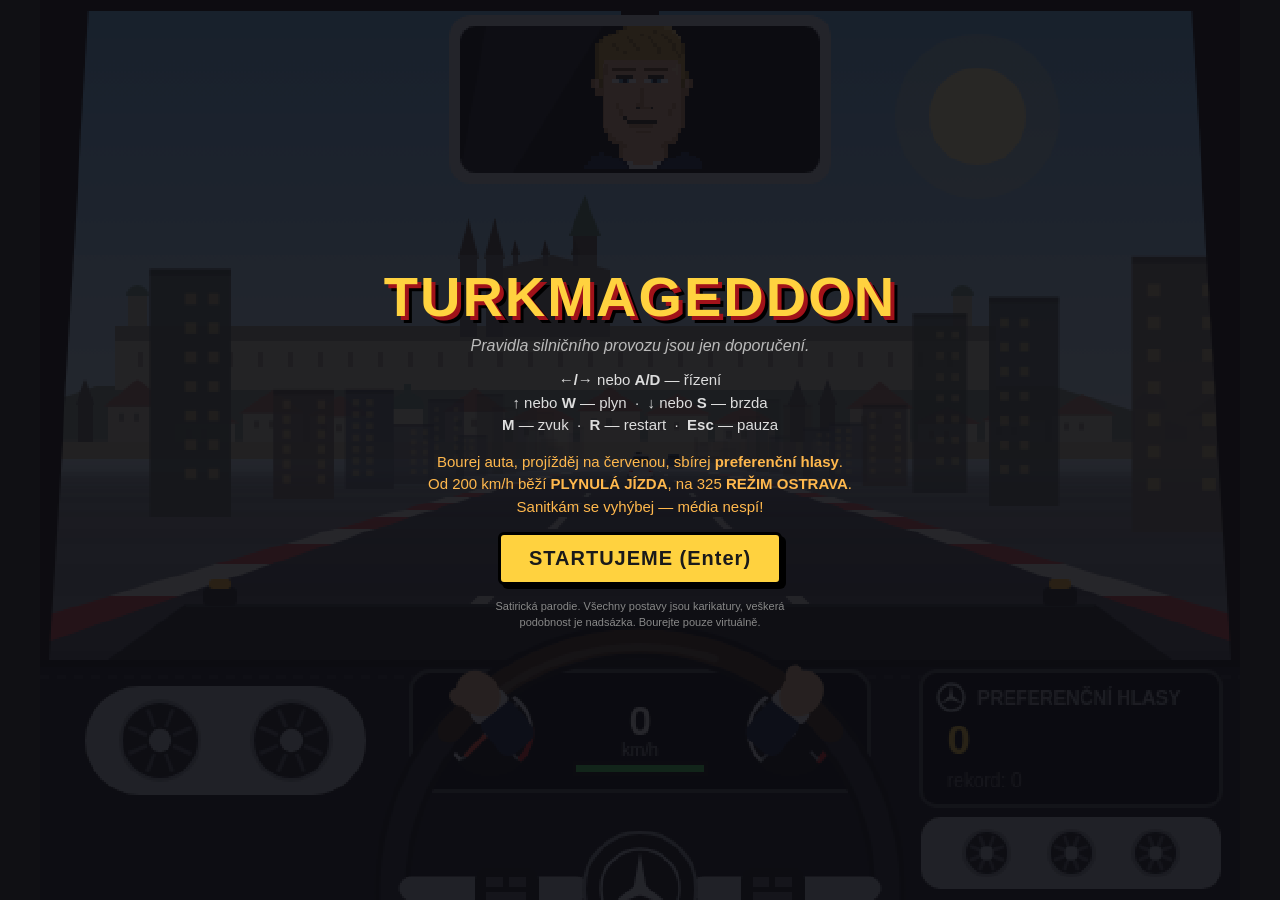
==== index.html @ a4cda60c "Dotykové ovládání pro telefony - index.html + css: překryvná tlačítka ◀ ▶ (řízení, vlevo dole),   ▲ " ====
<!DOCTYPE html>
<html lang="cs">
<head>
<meta charset="utf-8">
<meta name="viewport" content="width=device-width, initial-scale=1, user-scalable=no">
<title>Turkmageddon — Grand Turek Auto</title>
<link rel="stylesheet" href="css/style.css">
</head>
<body>
<div id="game-wrap">
  <canvas id="game" width="640" height="480"></canvas>

  <div id="touch-ui">
    <button class="tbtn" id="t-left">&#9664;</button>
    <button class="tbtn" id="t-right">&#9654;</button>
    <button class="tbtn" id="t-brake">&#9660;</button>
    <button class="tbtn" id="t-gas">&#9650;</button>
    <button class="tbtn tbtn-pause" id="t-pause">&#10074;&#10074;</button>
  </div>

  <div id="overlay-start" class="overlay">
    <h1>TURKMAGEDDON</h1>
    <p class="tagline">Pravidla silničního provozu jsou jen doporučení.</p>
    <div class="controls">
      <p><b>&larr;/&rarr;</b> nebo <b>A/D</b> — řízení</p>
      <p><b>&uarr;</b> nebo <b>W</b> — plyn &nbsp;·&nbsp; <b>&darr;</b> nebo <b>S</b> — brzda</p>
      <p><b>M</b> — zvuk &nbsp;·&nbsp; <b>R</b> — restart &nbsp;·&nbsp; <b>Esc</b> — pauza</p>
      <p class="touch-note">Na mobilu: <b>&#9664; &#9654;</b> řízení
        &nbsp;·&nbsp; <b>&#9650;</b> plyn &nbsp;·&nbsp; <b>&#9660;</b> brzda</p>
    </div>
    <p class="rules">Bourej auta, projížděj na červenou, sbírej <b>preferenční hlasy</b>.<br>
      Od 200 km/h běží <b>PLYNULÁ JÍZDA</b>, na 325 <b>REŽIM OSTRAVA</b>.<br>
      Sanitkám se vyhýbej — média nespí!</p>
    <button id="btn-start">STARTUJEME (Enter)</button>
    <p class="disclaimer">Satirická parodie. Všechny postavy jsou karikatury,
      veškerá podobnost je nadsázka. Bourejte pouze virtuálně.</p>
  </div>

  <div id="overlay-over" class="overlay hidden">
    <div class="newspaper">
      <div class="np-head">DENÍK ŠROT</div>
      <div class="np-date">mimořádné vydání &nbsp;·&nbsp; 5 Kč</div>
      <h2 id="np-headline">PILOT T. DOJEZDIL!</h2>
      <p id="np-stats">…</p>
      <p id="np-best" class="np-best"></p>
    </div>
    <button id="btn-restart">REZIGNACE?<span class="btn-sub">SPIRÁLA REALISMU POKRAČUJE (R)</span></button>
  </div>
</div>

<script src="js/face.js"></script>
<script src="js/audio.js"></script>
<script src="js/turkmageddon.js"></script>
</body>
</html>
---- css/style.css ----
* { margin: 0; padding: 0; box-sizing: border-box; }

html, body {
  height: 100%;
  background: #101014;
  color: #eee;
  font-family: "Arial Narrow", Arial, sans-serif;
  overflow: hidden;
}

body {
  display: flex;
  align-items: center;
  justify-content: center;
}

#game-wrap {
  position: relative;
  touch-action: none;
}

#game {
  display: block;
  background: #202028;
  image-rendering: pixelated;
}

.overlay {
  position: absolute;
  inset: 0;
  display: flex;
  flex-direction: column;
  align-items: center;
  justify-content: center;
  gap: 14px;
  text-align: center;
  background: rgba(12, 12, 18, 0.88);
  padding: 24px;
}

.overlay.hidden { display: none; }

.overlay h1 {
  font-size: 56px;
  line-height: 0.95;
  letter-spacing: 2px;
  color: #ffd23f;
  text-shadow: 4px 4px 0 #a1121a, 7px 7px 0 #000;
}

.tagline { font-style: italic; color: #bbb; }

.controls p, .rules { font-size: 15px; line-height: 1.5; color: #ddd; }

.rules { color: #ffb84d; }

button {
  font: bold 20px "Arial Narrow", Arial, sans-serif;
  letter-spacing: 1px;
  padding: 12px 28px;
  border: 3px solid #000;
  border-radius: 6px;
  background: #ffd23f;
  color: #1a1a1a;
  cursor: pointer;
  box-shadow: 4px 4px 0 #000;
}
button:hover { transform: translate(-1px, -1px); box-shadow: 5px 5px 0 #000; }
button:active { transform: translate(2px, 2px); box-shadow: 1px 1px 0 #000; }

.btn-sub {
  display: block;
  font-size: 13px;
  letter-spacing: 0.5px;
  margin-top: 3px;
}

/* Dotykové ovládání — zobrazí se jen na dotykových zařízeních */
#touch-ui { display: none; }
body.touch #touch-ui { display: block; }

.touch-note { display: none; font-size: 14px; color: #ddd; }
body.touch .touch-note { display: block; }

.tbtn {
  position: absolute;
  z-index: 6;
  width: 70px;
  height: 70px;
  border-radius: 14px;
  border: 2px solid #000;
  background: rgba(18, 18, 24, 0.55);
  color: #ffd23f;
  font: bold 26px Arial, sans-serif;
  box-shadow: 2px 2px 0 rgba(0, 0, 0, 0.6);
  padding: 0;
  user-select: none;
  -webkit-user-select: none;
  -webkit-tap-highlight-color: transparent;
  touch-action: none;
}
.tbtn:hover { transform: none; box-shadow: 2px 2px 0 rgba(0, 0, 0, 0.6); }
.tbtn:active {
  background: rgba(255, 210, 63, 0.3);
  transform: none;
  box-shadow: 2px 2px 0 rgba(0, 0, 0, 0.6);
}
#t-left  { left: 12px;  bottom: 12px; }
#t-right { left: 92px;  bottom: 12px; }
#t-gas   { right: 12px; bottom: 12px; }
#t-brake { right: 92px; bottom: 12px; }
.tbtn-pause {
  top: 10px;
  right: 10px;
  width: 46px;
  height: 46px;
  font-size: 15px;
}

.disclaimer {
  font-size: 11px;
  color: #888;
  max-width: 340px;
  line-height: 1.4;
}

/* Game-over newspaper */
.newspaper {
  background: #f4ecd8;
  color: #17130c;
  width: 360px;
  padding: 16px 18px 20px;
  border: 2px solid #17130c;
  box-shadow: 6px 6px 0 #000;
  transform: rotate(-1.5deg);
}

.np-head {
  font-size: 40px;
  font-weight: bold;
  letter-spacing: 3px;
  border-bottom: 3px double #17130c;
  padding-bottom: 4px;
}

.np-date {
  font-size: 11px;
  border-bottom: 1px solid #17130c;
  padding: 3px 0 5px;
  margin-bottom: 10px;
  letter-spacing: 1px;
}

.newspaper h2 {
  font-size: 27px;
  line-height: 1.05;
  margin-bottom: 10px;
  text-transform: uppercase;
}

#np-stats { font-size: 15px; line-height: 1.55; }

.np-best { margin-top: 8px; font-weight: bold; font-size: 14px; }
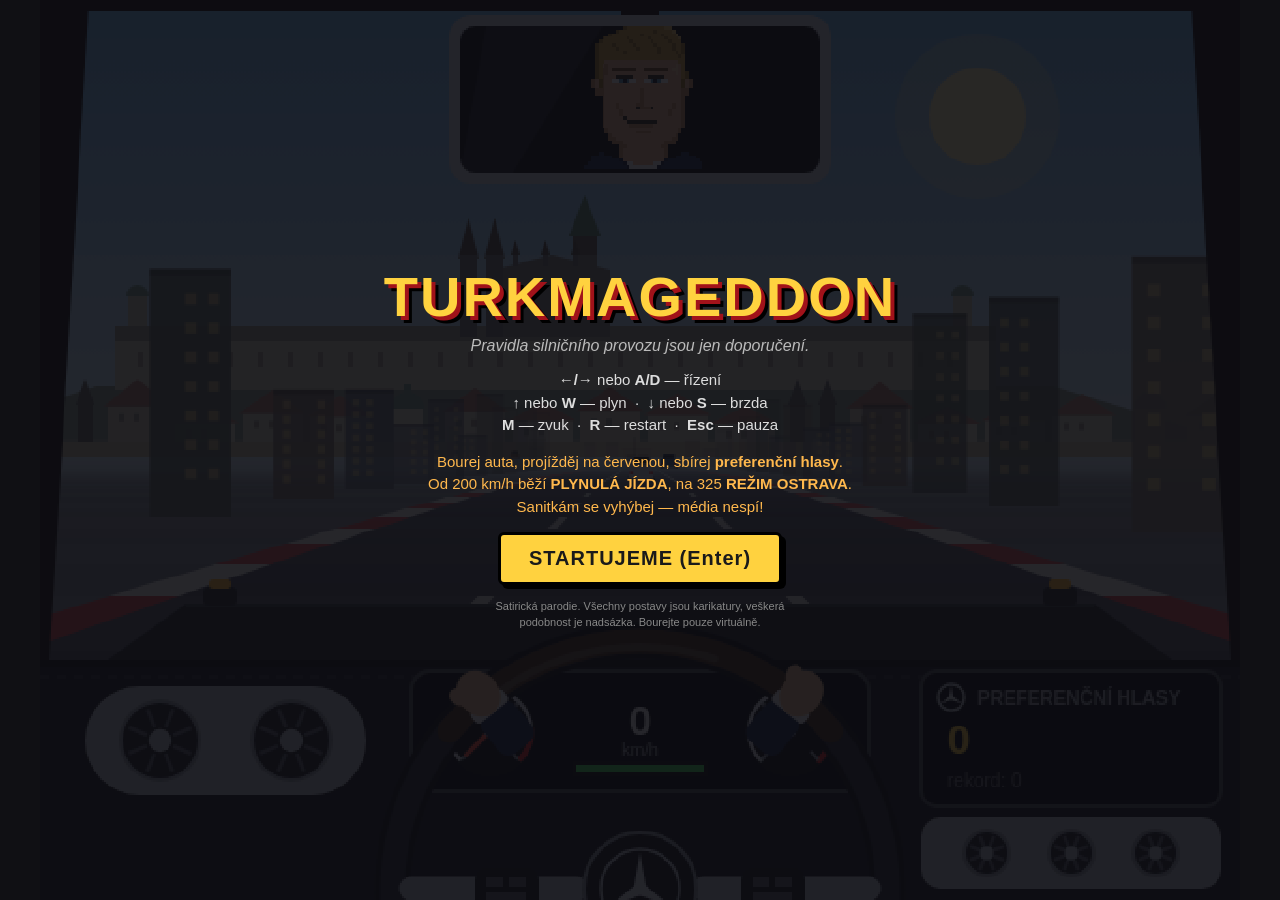
==== commit 919c7fca: "Mobilní ovládání předěláno na plovoucí joystick - js/turkmageddon.js: dotyk kdekoli na plátně založí" ====
--- a/index.html
+++ b/index.html
@@ -11,10 +11,6 @@
   <canvas id="game" width="640" height="480"></canvas>
 
   <div id="touch-ui">
-    <button class="tbtn" id="t-left">&#9664;</button>
-    <button class="tbtn" id="t-right">&#9654;</button>
-    <button class="tbtn" id="t-brake">&#9660;</button>
-    <button class="tbtn" id="t-gas">&#9650;</button>
     <button class="tbtn tbtn-pause" id="t-pause">&#10074;&#10074;</button>
   </div>
 
@@ -25,8 +21,9 @@
       <p><b>&larr;/&rarr;</b> nebo <b>A/D</b> — řízení</p>
       <p><b>&uarr;</b> nebo <b>W</b> — plyn &nbsp;·&nbsp; <b>&darr;</b> nebo <b>S</b> — brzda</p>
       <p><b>M</b> — zvuk &nbsp;·&nbsp; <b>R</b> — restart &nbsp;·&nbsp; <b>Esc</b> — pauza</p>
-      <p class="touch-note">Na mobilu: <b>&#9664; &#9654;</b> řízení
-        &nbsp;·&nbsp; <b>&#9650;</b> plyn &nbsp;·&nbsp; <b>&#9660;</b> brzda</p>
+      <p class="touch-note">Na mobilu: drž prst na obrazovce —
+        posun <b>nahoru</b> = plyn, <b>do stran</b> = řízení,
+        <b>dolů</b> = brzda</p>
     </div>
     <p class="rules">Bourej auta, projížděj na červenou, sbírej <b>preferenční hlasy</b>.<br>
       Od 200 km/h běží <b>PLYNULÁ JÍZDA</b>, na 325 <b>REŽIM OSTRAVA</b>.<br>
--- a/css/style.css
+++ b/css/style.css
@@ -17,6 +17,9 @@
 #game-wrap {
   position: relative;
   touch-action: none;
+  user-select: none;
+  -webkit-user-select: none;
+  -webkit-touch-callout: none;
 }
 
 #game {
@@ -85,17 +88,15 @@
 .tbtn {
   position: absolute;
   z-index: 6;
-  width: 70px;
-  height: 70px;
   border-radius: 14px;
   border: 2px solid #000;
   background: rgba(18, 18, 24, 0.55);
   color: #ffd23f;
-  font: bold 26px Arial, sans-serif;
   box-shadow: 2px 2px 0 rgba(0, 0, 0, 0.6);
   padding: 0;
   user-select: none;
   -webkit-user-select: none;
+  -webkit-touch-callout: none;
   -webkit-tap-highlight-color: transparent;
   touch-action: none;
 }
@@ -105,16 +106,12 @@
   transform: none;
   box-shadow: 2px 2px 0 rgba(0, 0, 0, 0.6);
 }
-#t-left  { left: 12px;  bottom: 12px; }
-#t-right { left: 92px;  bottom: 12px; }
-#t-gas   { right: 12px; bottom: 12px; }
-#t-brake { right: 92px; bottom: 12px; }
 .tbtn-pause {
   top: 10px;
   right: 10px;
   width: 46px;
   height: 46px;
-  font-size: 15px;
+  font: bold 15px Arial, sans-serif;
 }
 
 .disclaimer {
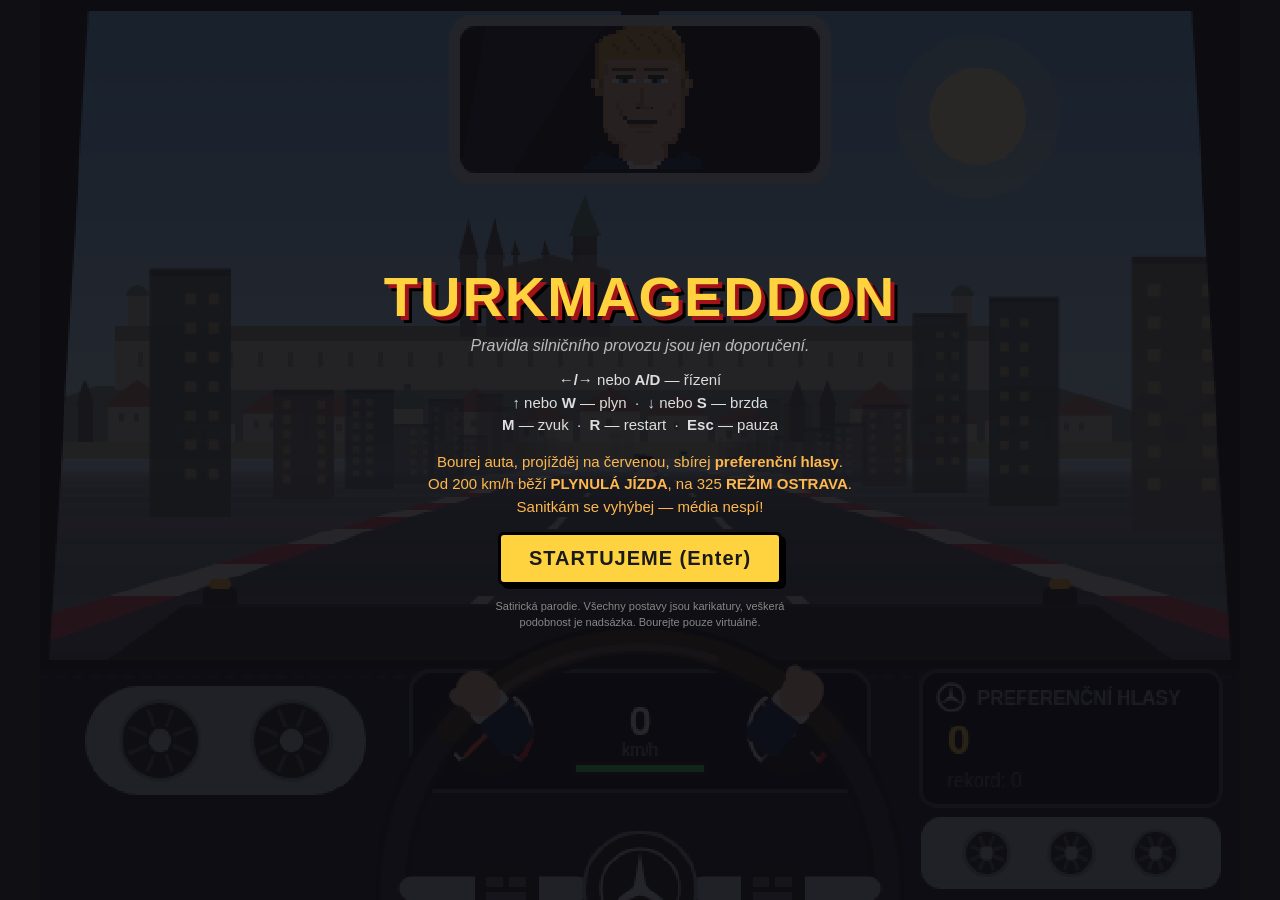
==== commit 9077459e: "Přejezd nesanitky křižovatkou + blesková zpráva při střetu - js/turkmageddon.js: při přiblížení ke k" ====
--- a/index.html
+++ b/index.html
@@ -33,6 +33,17 @@
       veškerá podobnost je nadsázka. Bourejte pouze virtuálně.</p>
   </div>
 
+  <div id="overlay-article" class="overlay hidden">
+    <div class="newspaper">
+      <div class="np-head">DENÍK ŠROT</div>
+      <div class="np-date">blesková zpráva &nbsp;·&nbsp; právě teď</div>
+      <h2>„JEL JSEM NA ZELENOU, PÁN MÁ ODŘENOU RUKU"</h2>
+      <canvas id="np-art" width="300" height="150"></canvas>
+      <p class="np-caption">Nesanitka po kontaktu s hranatou legendou
+        zaparkovala na střeše. Preference rostou.</p>
+    </div>
+  </div>
+
   <div id="overlay-over" class="overlay hidden">
     <div class="newspaper">
       <div class="np-head">DENÍK ŠROT</div>
--- a/css/style.css
+++ b/css/style.css
@@ -158,3 +158,21 @@
 #np-stats { font-size: 15px; line-height: 1.55; }
 
 .np-best { margin-top: 8px; font-weight: bold; font-size: 14px; }
+
+#overlay-article { background: rgba(12, 12, 18, 0.6); }
+#overlay-article .newspaper { transform: rotate(1.2deg); }
+
+#np-art {
+  display: block;
+  width: 100%;
+  border: 2px solid #17130c;
+  margin: 4px 0 8px;
+  background: #cfd8de;
+  image-rendering: pixelated;
+}
+
+.np-caption {
+  font-size: 12px;
+  font-style: italic;
+  line-height: 1.4;
+}
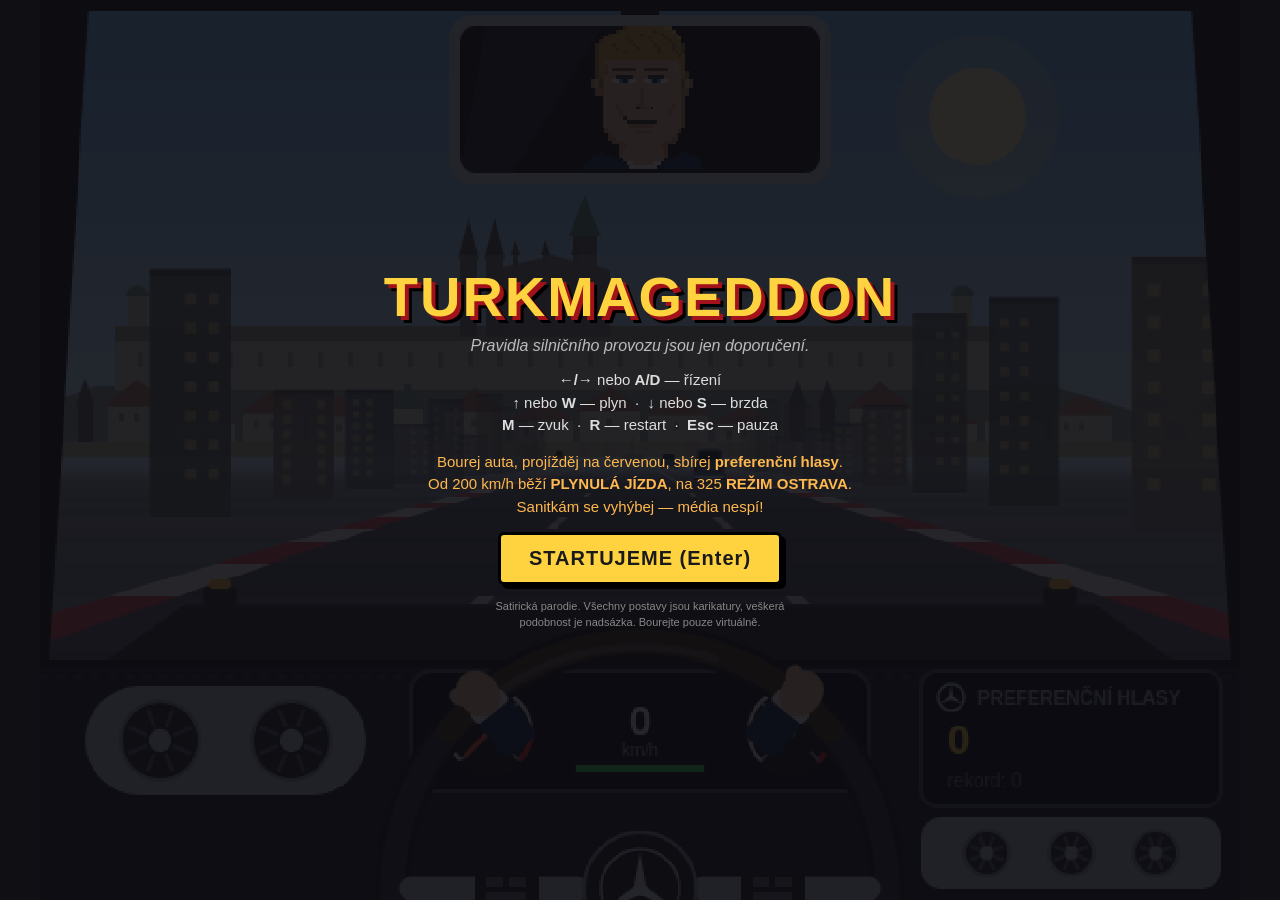
==== commit e4cf922a: "Potvrzení bleskové zprávy, výdrž 180 HP, nový titulek článku - blesková zpráva se už nezavírá sama: " ====
--- a/index.html
+++ b/index.html
@@ -37,10 +37,12 @@
     <div class="newspaper">
       <div class="np-head">DENÍK ŠROT</div>
       <div class="np-date">blesková zpráva &nbsp;·&nbsp; právě teď</div>
-      <h2>„JEL JSEM NA ZELENOU, PÁN MÁ ODŘENOU RUKU"</h2>
+      <h2>„JEL JSEM NA ZELENOU, NEBYLA TO SANITKA"</h2>
       <canvas id="np-art" width="300" height="150"></canvas>
       <p class="np-caption">Nesanitka po kontaktu s hranatou legendou
         zaparkovala na střeše. Preference rostou.</p>
+      <p class="np-continue" id="np-continue">pokračuj libovolnou klávesou
+        nebo ťuknutím</p>
     </div>
   </div>
 
--- a/css/style.css
+++ b/css/style.css
@@ -176,3 +176,22 @@
   font-style: italic;
   line-height: 1.4;
 }
+
+.np-continue {
+  margin-top: 8px;
+  font-size: 12px;
+  font-weight: bold;
+  letter-spacing: 1px;
+  text-transform: uppercase;
+  text-align: center;
+  opacity: 0;
+  transition: opacity 0.3s;
+}
+.np-continue.show {
+  opacity: 1;
+  animation: npBlink 1.1s infinite;
+}
+@keyframes npBlink {
+  0%, 60% { opacity: 1; }
+  61%, 100% { opacity: 0.25; }
+}
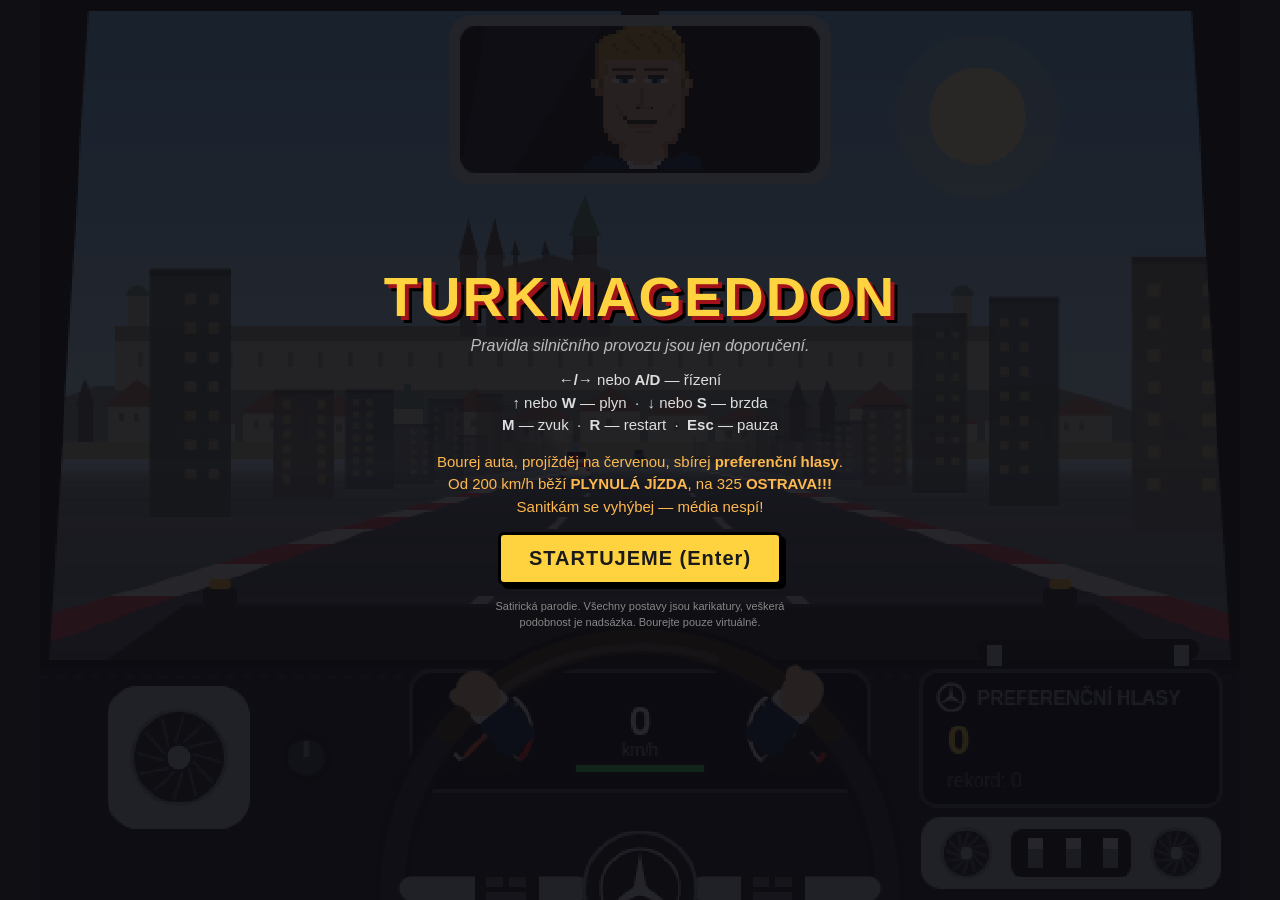
==== commit ecbf34f5: "OSTRAVA!!! s autentickým citátem a poloviční poškození - banner na maximálce přejmenován z REŽIM OST" ====
--- a/index.html
+++ b/index.html
@@ -26,7 +26,7 @@
         <b>dolů</b> = brzda</p>
     </div>
     <p class="rules">Bourej auta, projížděj na červenou, sbírej <b>preferenční hlasy</b>.<br>
-      Od 200 km/h běží <b>PLYNULÁ JÍZDA</b>, na 325 <b>REŽIM OSTRAVA</b>.<br>
+      Od 200 km/h běží <b>PLYNULÁ JÍZDA</b>, na 325 <b>OSTRAVA!!!</b><br>
       Sanitkám se vyhýbej — média nespí!</p>
     <button id="btn-start">STARTUJEME (Enter)</button>
     <p class="disclaimer">Satirická parodie. Všechny postavy jsou karikatury,
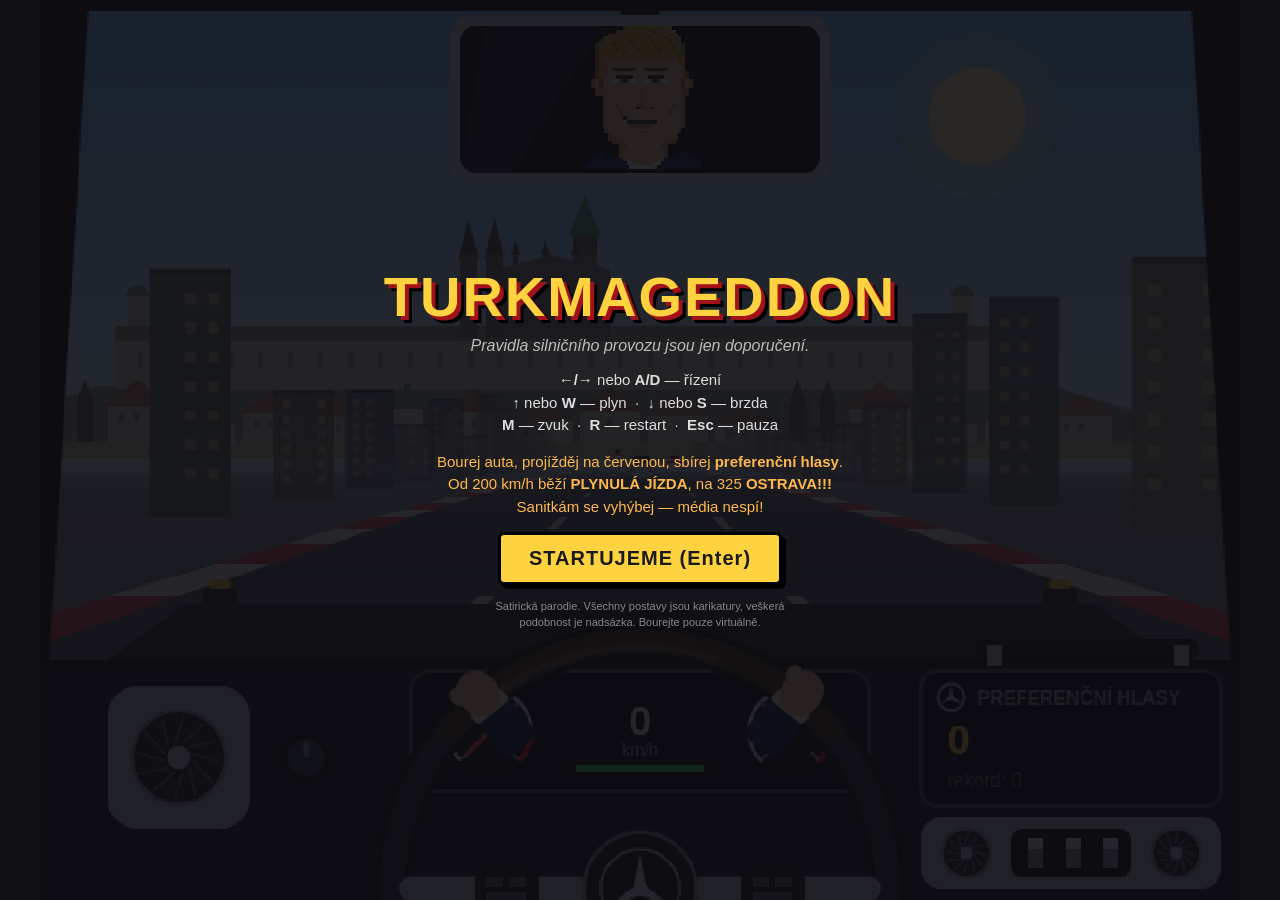
==== commit b666719a: "Mobilní ovládání: vždy plný plyn; vyvážení zvuku pro telefony - joystick: dokud se hráč dotýká obraz" ====
--- a/index.html
+++ b/index.html
@@ -21,9 +21,9 @@
       <p><b>&larr;/&rarr;</b> nebo <b>A/D</b> — řízení</p>
       <p><b>&uarr;</b> nebo <b>W</b> — plyn &nbsp;·&nbsp; <b>&darr;</b> nebo <b>S</b> — brzda</p>
       <p><b>M</b> — zvuk &nbsp;·&nbsp; <b>R</b> — restart &nbsp;·&nbsp; <b>Esc</b> — pauza</p>
-      <p class="touch-note">Na mobilu: drž prst na obrazovce —
-        posun <b>nahoru</b> = plyn, <b>do stran</b> = řízení,
-        <b>dolů</b> = brzda</p>
+      <p class="touch-note">Na mobilu: <b>drž prst</b> na obrazovce =
+        plný plyn &nbsp;·&nbsp; <b>do stran</b> = řízení
+        &nbsp;·&nbsp; <b>dolů</b> = brzda</p>
     </div>
     <p class="rules">Bourej auta, projížděj na červenou, sbírej <b>preferenční hlasy</b>.<br>
       Od 200 km/h běží <b>PLYNULÁ JÍZDA</b>, na 325 <b>OSTRAVA!!!</b><br>
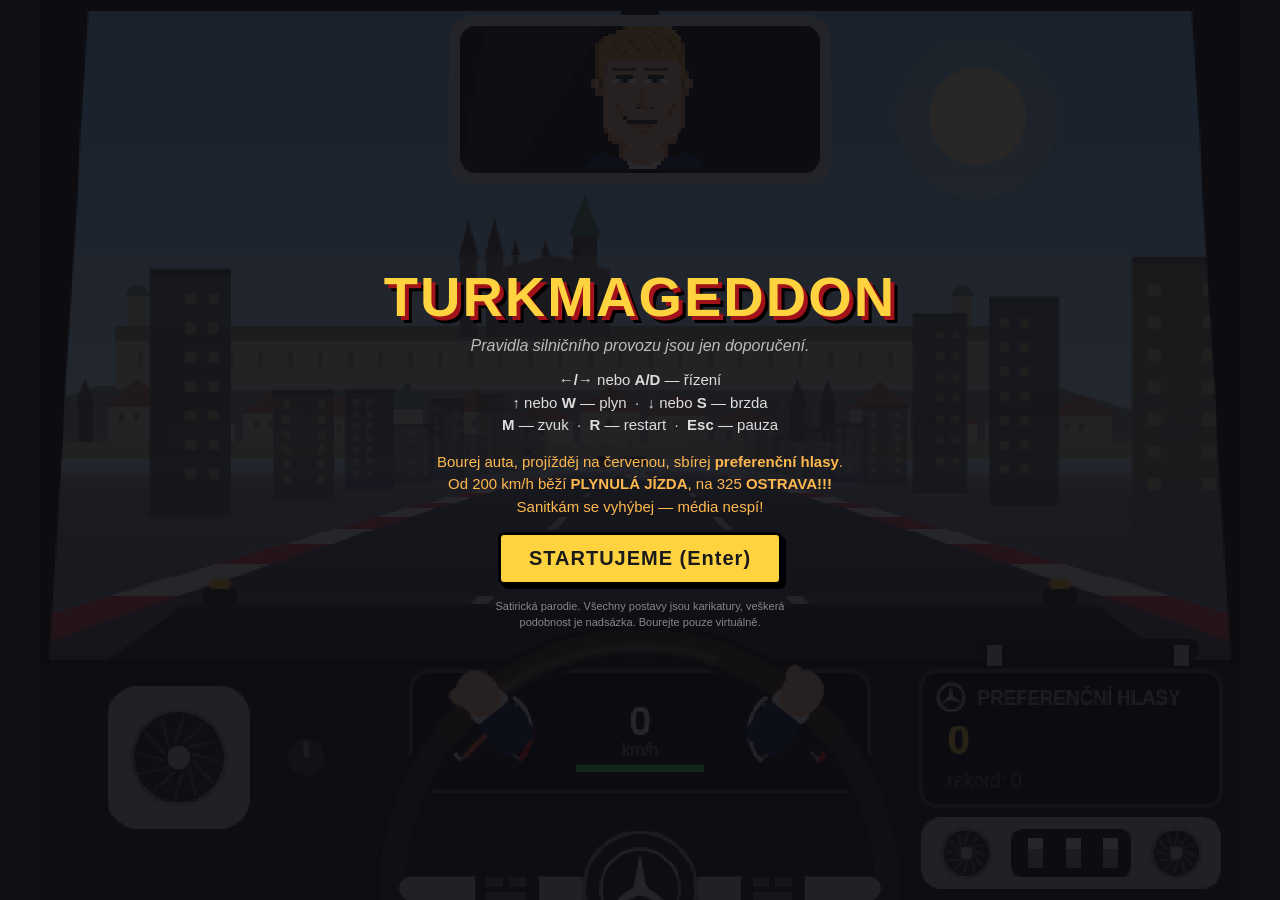
==== commit 06e8447a: "Decentní tlačítko pro příspěvek na benzín (BTC) Na start obrazovce pod disclaimerem: nenápadné tlačí" ====
--- a/index.html
+++ b/index.html
@@ -31,6 +31,14 @@
     <button id="btn-start">STARTUJEME (Enter)</button>
     <p class="disclaimer">Satirická parodie. Všechny postavy jsou karikatury,
       veškerá podobnost je nadsázka. Bourejte pouze virtuálně.</p>
+    <button class="donate-toggle hidden" id="donate-toggle">&#8383; Přispěj na benzín</button>
+    <div class="donate-box hidden" id="donate-box">
+      <code id="donate-addr"></code>
+      <div class="donate-actions">
+        <button id="donate-copy">Zkopírovat</button>
+        <a id="donate-link" href="#">Otevřít v peněžence</a>
+      </div>
+    </div>
   </div>
 
   <div id="overlay-article" class="overlay hidden">
--- a/css/style.css
+++ b/css/style.css
@@ -12,6 +12,13 @@
   display: flex;
   align-items: center;
   justify-content: center;
+}
+
+body.touch {
+  touch-action: none;
+  user-select: none;
+  -webkit-user-select: none;
+  -webkit-touch-callout: none;
 }
 
 #game-wrap {
@@ -44,11 +51,12 @@
 .overlay.hidden { display: none; }
 
 .overlay h1 {
-  font-size: 56px;
+  font-size: clamp(26px, 10.5vw, 56px);
   line-height: 0.95;
   letter-spacing: 2px;
   color: #ffd23f;
   text-shadow: 4px 4px 0 #a1121a, 7px 7px 0 #000;
+  max-width: 100vw;
 }
 
 .tagline { font-style: italic; color: #bbb; }
@@ -121,6 +129,60 @@
   line-height: 1.4;
 }
 
+/* Decentní příspěvek na benzín */
+.donate-toggle {
+  font: bold 12px "Arial Narrow", Arial, sans-serif;
+  letter-spacing: 1px;
+  padding: 5px 12px;
+  border: 1px solid #6a5a2a;
+  border-radius: 12px;
+  background: transparent;
+  color: #b9a25e;
+  box-shadow: none;
+}
+.donate-toggle:hover {
+  transform: none;
+  box-shadow: none;
+  color: #ffd23f;
+  border-color: #ffd23f;
+}
+.donate-toggle.hidden, .donate-box.hidden { display: none; }
+
+.donate-box {
+  background: #1b1b22;
+  border: 1px solid #6a5a2a;
+  border-radius: 8px;
+  padding: 10px 14px;
+  max-width: 92%;
+}
+.donate-box code {
+  display: block;
+  font: 12px monospace;
+  color: #e8e8e8;
+  word-break: break-all;
+  margin-bottom: 8px;
+}
+.donate-actions {
+  display: flex;
+  gap: 12px;
+  justify-content: center;
+  align-items: center;
+}
+.donate-actions button {
+  font: bold 12px "Arial Narrow", Arial, sans-serif;
+  padding: 4px 10px;
+  border: 1px solid #6a5a2a;
+  border-radius: 10px;
+  background: transparent;
+  color: #b9a25e;
+  box-shadow: none;
+}
+.donate-actions button:hover { transform: none; box-shadow: none; color: #ffd23f; }
+.donate-actions a {
+  font: 12px "Arial Narrow", Arial, sans-serif;
+  color: #b9a25e;
+}
+
 /* Game-over newspaper */
 .newspaper {
   background: #f4ecd8;
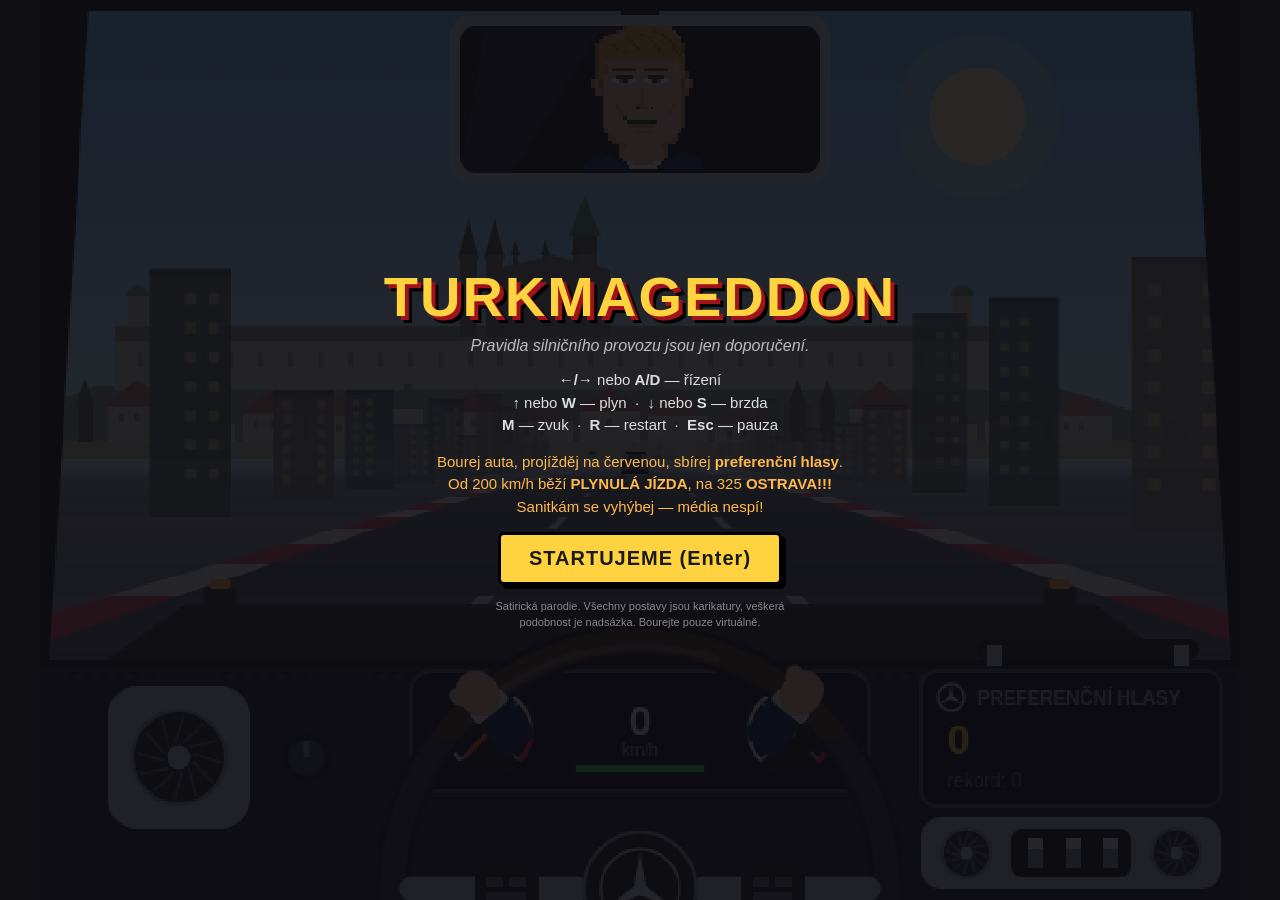
==== commit fb13c406: "Donate: plné tlačítko na game over, mrňavé ₿ v rožku startu - game over obrazovka: „₿ Přispěj na ben" ====
--- a/index.html
+++ b/index.html
@@ -31,7 +31,6 @@
     <button id="btn-start">STARTUJEME (Enter)</button>
     <p class="disclaimer">Satirická parodie. Všechny postavy jsou karikatury,
       veškerá podobnost je nadsázka. Bourejte pouze virtuálně.</p>
-    <button class="donate-toggle hidden" id="donate-toggle">&#8383; Přispěj na benzín</button>
     <div class="donate-box hidden" id="donate-box">
       <code id="donate-addr"></code>
       <div class="donate-actions">
@@ -39,6 +38,7 @@
         <a id="donate-link" href="#">Otevřít v peněžence</a>
       </div>
     </div>
+    <button class="donate-mini hidden" id="donate-mini" title="Přispěj na benzín">&#8383;</button>
   </div>
 
   <div id="overlay-article" class="overlay hidden">
@@ -63,6 +63,14 @@
       <p id="np-best" class="np-best"></p>
     </div>
     <button id="btn-restart">REZIGNACE?<span class="btn-sub">SPIRÁLA REALISMU POKRAČUJE (R)</span></button>
+    <button class="donate-toggle hidden" id="donate-toggle-over">&#8383; Přispěj na benzín</button>
+    <div class="donate-box hidden" id="donate-box-over">
+      <code id="donate-addr-over"></code>
+      <div class="donate-actions">
+        <button id="donate-copy-over">Zkopírovat</button>
+        <a id="donate-link-over" href="#">Otevřít v peněžence</a>
+      </div>
+    </div>
   </div>
 </div>
 
--- a/css/style.css
+++ b/css/style.css
@@ -146,7 +146,31 @@
   color: #ffd23f;
   border-color: #ffd23f;
 }
-.donate-toggle.hidden, .donate-box.hidden { display: none; }
+.donate-toggle.hidden, .donate-box.hidden, .donate-mini.hidden { display: none; }
+
+/* mrňavé ₿ v rožku úvodní obrazovky */
+.donate-mini {
+  position: absolute;
+  right: 10px;
+  bottom: 8px;
+  font: bold 12px Arial, sans-serif;
+  width: 24px;
+  height: 24px;
+  padding: 0;
+  border: 1px solid #4a4020;
+  border-radius: 50%;
+  background: transparent;
+  color: #8a7a45;
+  opacity: 0.6;
+  box-shadow: none;
+}
+.donate-mini:hover {
+  transform: none;
+  box-shadow: none;
+  opacity: 1;
+  color: #ffd23f;
+  border-color: #ffd23f;
+}
 
 .donate-box {
   background: #1b1b22;
